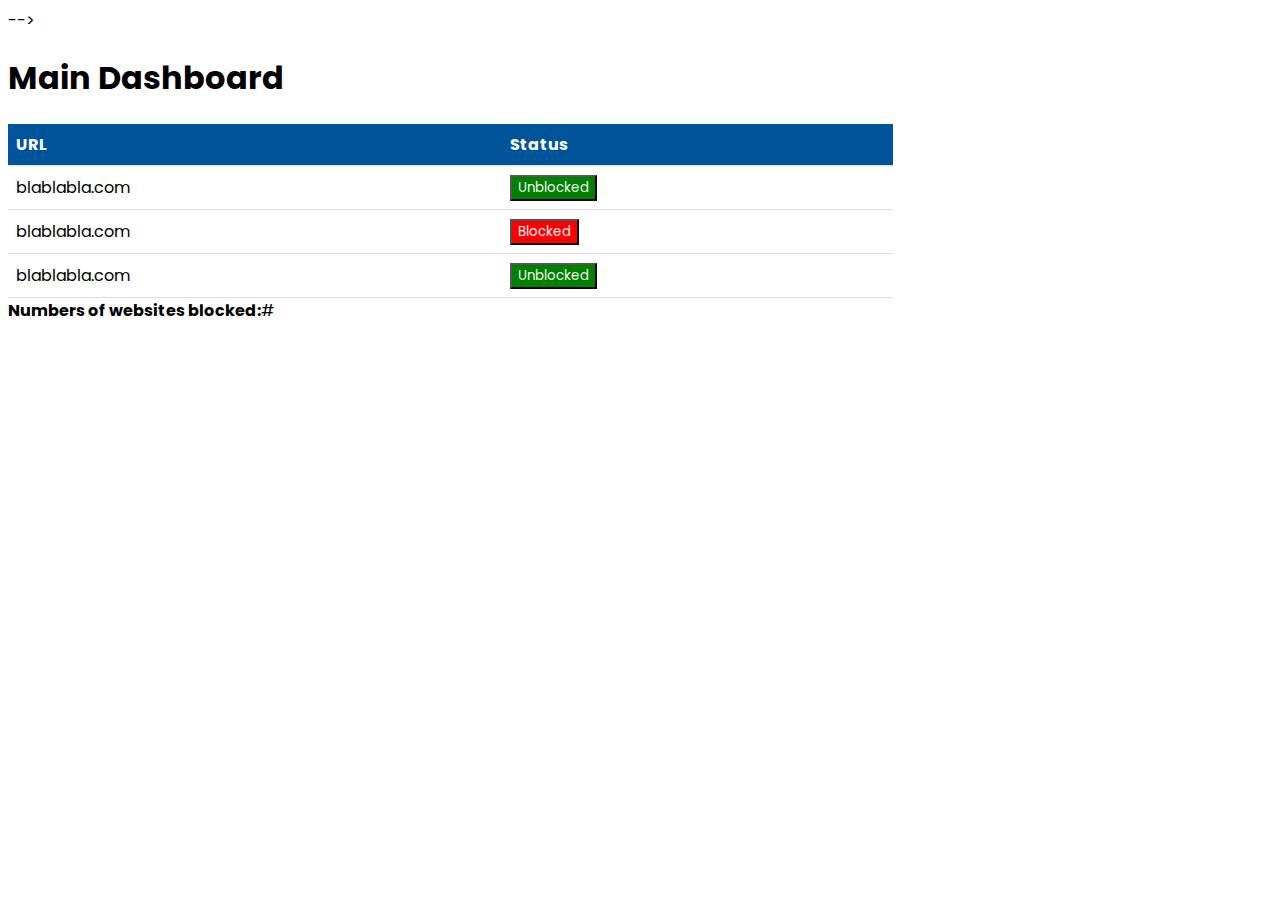
==== dashboard website/dashboard.html @ 3ad51adf "Dashboard website" ====
<!DOCTYPE html>
<html>
<head>
    <title>URL Blocking Dashboard</title>
    <link rel="stylesheet" type="text/css" href="styling.css">
</head>
<body>
<head>
    <title>Website with Navigation Bar</title>
    <link rel="stylesheet" type="text/css" href="style.css">
</head>
<body>
    <!-- <header>
        <nav>
            <div class="logo">
                <h1>Bell</h1>
            </div>
            <ul class="nav-links">
                <li><a href="#">Home</a></li>
                <li><a href="#">Services</a></li>
                <li><a href="#">About</a></li>
                <li><a href="#">Contact</a></li>
            </ul>
            <div class="contact-info">
                <p>Phone: 123-456-7890</p>
                <p>Email: info@bell.com</p>
            </div>
        </nav>
    </header> --> -->
    <h1>Main Dashboard</h1>
    <table id="url-table">
        <thead>
            <tr>
                <th class="url">URL</th>
                <th class="status">Status</th>
            </tr>
        </thead>
        <tbody>
            <tr>
                <td>blablabla.com</td>
                <td>
                    <button class="status-toggle unblocked">Unblocked</button>
                </td>
            </tr>
            <tr>
                <td>blablabla.com</td>
                <td>
                    <button class="status-toggle blocked">Blocked</button>
                </td>
            </tr>
            <tr>
                <td>blablabla.com</td>
                <td>
                    <button class="status-toggle unblocked">Unblocked</button>
                </td>
            </tr>
        </tbody>
    </table>
    <b>Numbers of websites blocked:</b><span id="num-blocked">#</span>

    <script src="app.js"></script>

    
</body>
</html>
---- dashboard website/styling.css ----
@import url('https://fonts.googleapis.com/css2?family=Poppins:wght@300;400;600&display=swap');

*{
    font-family: 'Poppins', sans-serif;
}

/* Table */
table {
    width: 70%;
    border-collapse: collapse;

}

th, td {
    padding: 8px;
    text-align: left;
    border-bottom: 1px solid #ddd;
}

th {
    background-color: #00549A;
    color: white;
}

.blocked {
    background-color: red;
    color: whitesmoke;
}

.unblocked {
    background-color: green;
    color: whitesmoke;
}

/* Nav */

/* header {
    background-color: #333;
    padding: 20px;
    color: #fff;
}

.logo h1 {
    margin: 0;
    font-size: 24px;
    font-weight: bold;
}

.nav-links {
    list-style: none;
    padding: 0;
    margin: 0;
}

.nav-links li {
    display: inline-block;
    margin-right: 20px;
}

.nav-links li a {
    color: #fff;
    text-decoration: none;
}

.contact-info p {
    margin: 0;
    font-size: 14px;
} */
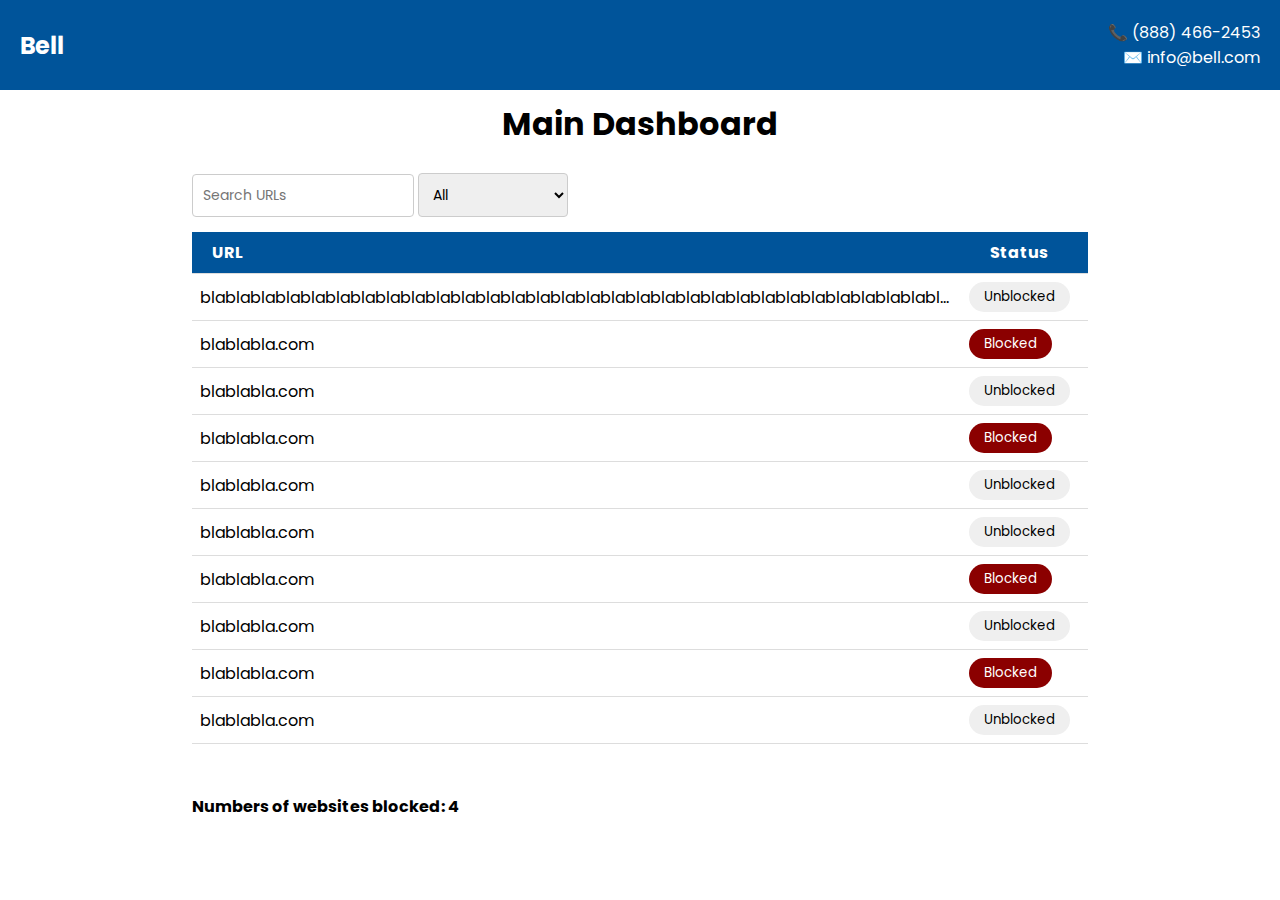
==== commit 3161b923: "Dashboard" ====
--- a/dashboard website/dashboard.html
+++ b/dashboard website/dashboard.html
@@ -10,53 +10,44 @@
     <link rel="stylesheet" type="text/css" href="style.css">
 </head>
 <body>
-    <!-- <header>
+    <header>
         <nav>
             <div class="logo">
                 <h1>Bell</h1>
             </div>
-            <ul class="nav-links">
-                <li><a href="#">Home</a></li>
-                <li><a href="#">Services</a></li>
-                <li><a href="#">About</a></li>
-                <li><a href="#">Contact</a></li>
-            </ul>
             <div class="contact-info">
-                <p>Phone: 123-456-7890</p>
-                <p>Email: info@bell.com</p>
+                <p>📞 (888) 466-2453</p>
+                <p>✉️ info@bell.com</p>
             </div>
         </nav>
-    </header> --> -->
-    <h1>Main Dashboard</h1>
-    <table id="url-table">
-        <thead>
-            <tr>
-                <th class="url">URL</th>
-                <th class="status">Status</th>
-            </tr>
-        </thead>
-        <tbody>
-            <tr>
-                <td>blablabla.com</td>
-                <td>
-                    <button class="status-toggle unblocked">Unblocked</button>
-                </td>
-            </tr>
-            <tr>
-                <td>blablabla.com</td>
-                <td>
-                    <button class="status-toggle blocked">Blocked</button>
-                </td>
-            </tr>
-            <tr>
-                <td>blablabla.com</td>
-                <td>
-                    <button class="status-toggle unblocked">Unblocked</button>
-                </td>
-            </tr>
-        </tbody>
-    </table>
-    <b>Numbers of websites blocked:</b><span id="num-blocked">#</span>
+    </header> 
+    <section class="centered-section">
+        <h1>Main Dashboard</h1>
+        <div class="search">
+            <input type="text" id="search-input" placeholder="Search URLs">
+            <select id="status-filter">
+              <option value="all">All</option>
+              <option value="blocked">Blocked</option>
+              <option value="unblocked">Unblocked</option>
+            </select>
+        </div>
+        <div class="content">
+        <table id="url-table">
+            <thead>
+                <tr>
+                    <th class="url">URL</th>
+                    <th class="status">Status</th>
+                </tr>
+            </thead>
+            <tbody id="url-table-body">
+                <!-- Dynamically added here -->
+              </tbody>
+        </table>
+        <br><br>
+        <b>Numbers of websites blocked: </b><span id="num-blocked">#</span>
+        </div>
+      </section>
+        
 
     <script src="app.js"></script>
 
--- a/dashboard website/styling.css
+++ b/dashboard website/styling.css
@@ -1,68 +1,129 @@
-@import url('https://fonts.googleapis.com/css2?family=Poppins:wght@300;400;600&display=swap');
+@import url("https://fonts.googleapis.com/css2?family=Poppins:wght@300;400;600&display=swap");
 
-*{
-    font-family: 'Poppins', sans-serif;
+* {
+  font-family: "Poppins", sans-serif;
+  margin: 0;
 }
 
 /* Table */
 table {
-    width: 70%;
-    border-collapse: collapse;
-
+width: 100%;
+border-collapse: collapse;
+table-layout: fixed;
 }
 
 th, td {
     padding: 8px;
     text-align: left;
     border-bottom: 1px solid #ddd;
+    white-space: nowrap;
+    overflow: hidden;
+    text-overflow: ellipsis;
+
 }
 
 th {
-    background-color: #00549A;
-    color: white;
+background-color: #00549A;
+color: white;
+}
+
+th.url, td.url {
+width: 90%;
+padding-left: 20px;
+}
+
+th.status, td.status {
+width: 10%;
+text-align: right;
+padding-right: 40px;
+}
+
+.status-toggle {
+padding: 5px 15px;
+border: none;
+cursor: pointer;
+border-radius: 20px;
 }
 
 .blocked {
-    background-color: red;
-    color: whitesmoke;
+background-color: darkred;
+color: white;
 }
 
-.unblocked {
-    background-color: green;
-    color: whitesmoke;
+#num-blocked {
+font-weight: bold;
 }
 
 /* Nav */
 
-/* header {
-    background-color: #333;
+header {
+    background-color: #00549a;
     padding: 20px;
     color: #fff;
-}
-
-.logo h1 {
+  }
+  
+  nav {
+    display: flex;
+    justify-content: space-between; /* Add this to create space between logo and contact info */
+    align-items: center; /* Align items vertically in the center */
+  }
+  
+  .logo {
+    margin-right: 20px; /* Add some spacing between the logo and contact info */
+  }
+  
+  .logo h1,
+  .contact-info p {
+    margin: 0; /* Remove default margin */
+  }
+  
+  .contact-info {
+    text-align: right;
+  }
+  
+  .logo h1 {
     margin: 0;
     font-size: 24px;
     font-weight: bold;
+  }
+  
+  /* Main section   */
+  .centered-section h1 {
+    padding: 10px;
+    text-align: center;
+  }
+  
+  .centered-section {
+    width: 70%;
+    margin: 0 auto;
+  }
+
+/* Search and filter container */
+.search{
+    padding-bottom: 15px;
+    padding-top: 15px;
 }
+.search-filter-container {
+    display: flex;
+    align-items: center;
+    gap: 10px;
+    margin-bottom: 20px;
+  }
 
-.nav-links {
-    list-style: none;
-    padding: 0;
-    margin: 0;
-}
+  /* Search input */
+  #search-input {
+    padding: 10px;
+    border-radius: 4px;
+    border: 1px solid #ccc;
+    font-size: 14px;
+    width: 200px;
+  }
 
-.nav-links li {
-    display: inline-block;
-    margin-right: 20px;
-}
-
-.nav-links li a {
-    color: #fff;
-    text-decoration: none;
-}
-
-.contact-info p {
-    margin: 0;
+  /* Filter select */
+  #status-filter {
+    padding: 10px;
+    border-radius: 4px;
+    border: 1px solid #ccc;
     font-size: 14px;
-} */+    width: 150px;
+  }